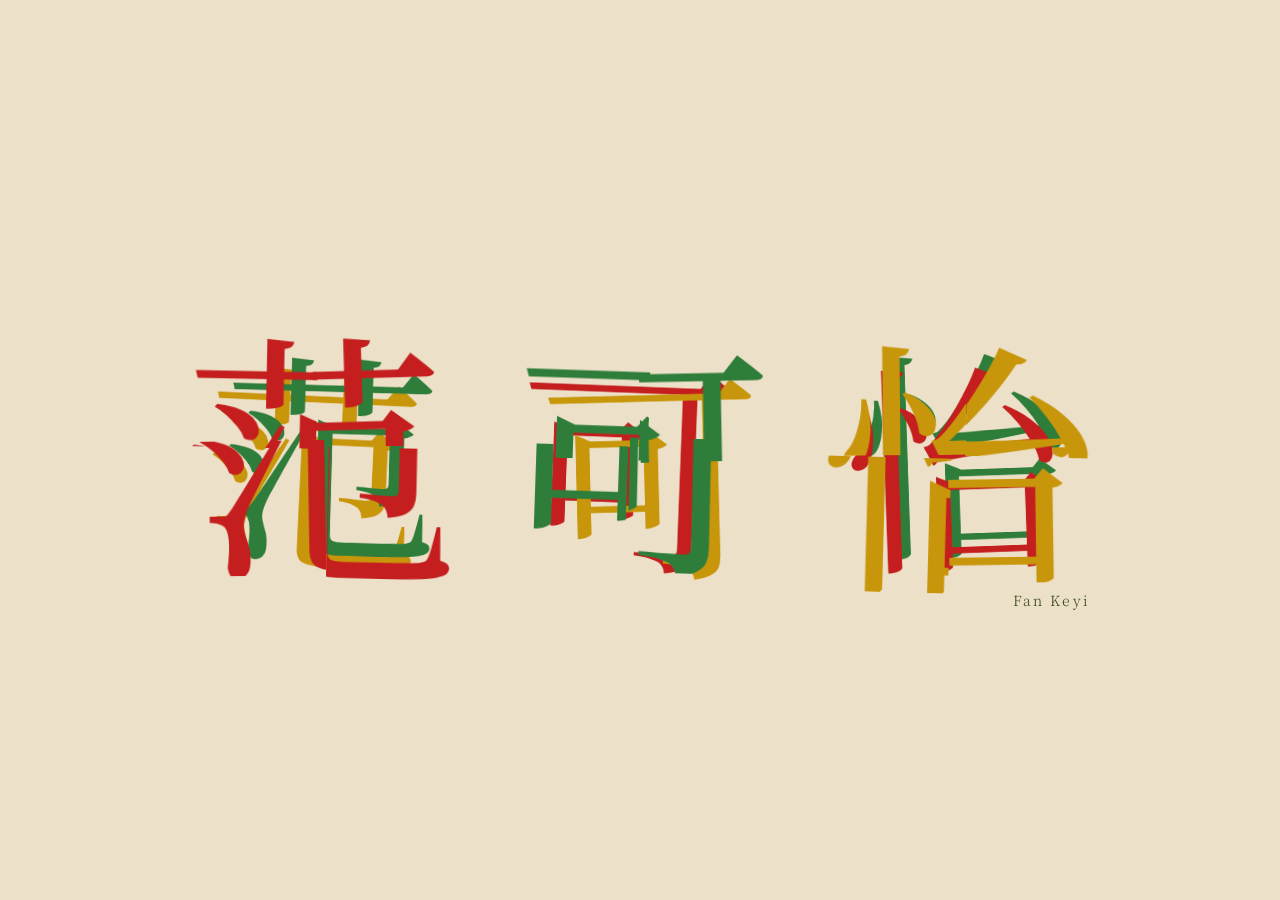
==== index.html @ 575cd7f1 "initial commit" ====
<!DOCTYPE html>
<html lang="en">
<head>
    <meta charset="UTF-8">
    <meta name="viewport" content="width=device-width, initial-scale=1.0">
    <title>Keyi</title>
    <style>
        @import url('https://fonts.googleapis.com/css2?family=Noto+Serif+SC:wght@300;400&display=swap');
        *, *::before, *::after { box-sizing: border-box; margin: 0; padding: 0; }
        html, body { width: 100%; height: 100%; }

        body {
            background-color: #EDE0C8;
            display: flex;
            align-items: center;
            justify-content: center;
            overflow: hidden;
            cursor: pointer;
            font-family: 'Noto Serif SC', serif;
        }

        /* Shrink-wraps around the chars so byline can anchor to its corner */
        .chars-wrap {
            position: relative;
            display: inline-block;
        }

        .chars {
            display: flex;
            align-items: center;
            gap: clamp(14px, 3.5vw, 52px);
        }

        /* Each character group stacks all layers in the same cell */
        .char-group {
            display: grid;
            user-select: none;
        }
        .char-group > span {
            grid-area: 1 / 1;
            font-size: clamp(100px, 22vw, 270px);
            font-weight: 400;
            line-height: 1;
            display: block;
            will-change: transform;
        }

        /* Fragment colours (each quadrant shows one quarter via clip-path) */
        .g0 .frag { color: #C41E1E; }
        .g1 .frag { color: #2E7D3A; }
        .g2 .frag { color: #C8960A; }

        .frag.tl { clip-path: inset(0 50% 50% 0); }
        .frag.tr { clip-path: inset(0 0   50% 50%); }
        .frag.bl { clip-path: inset(50% 50% 0 0); }
        .frag.br { clip-path: inset(50% 0   0 50%); }

        /* Echo layers — sibling colours bleed through */
        .g0 .e1 { color: #2E7D3A; opacity: 0.32; }
        .g0 .e2 { color: #C8960A; opacity: 0.24; }
        .g1 .e1 { color: #C8960A; opacity: 0.32; }
        .g1 .e2 { color: #C41E1E; opacity: 0.24; }
        .g2 .e1 { color: #C41E1E; opacity: 0.32; }
        .g2 .e2 { color: #2E7D3A; opacity: 0.24; }

        /* "Fan Keyi" anchored to the bottom-right corner of the chars block */
        .byline {
            position: absolute;
            right: 0;
            bottom: 0;
            transform: translateY(calc(100% + 5px));
            font-weight: 300;
            font-size: clamp(10px, 1.1vw, 14px);
            letter-spacing: 0.15em;
            color: #3D4E22;
            white-space: nowrap;
        }
    </style>
</head>
<body>
    <div class="chars-wrap">
        <div class="chars">
            <div class="char-group g0">
                <span class="e2"></span>
                <span class="e1"></span>
                <span class="frag tl"></span>
                <span class="frag tr"></span>
                <span class="frag bl"></span>
                <span class="frag br"></span>
            </div>
            <div class="char-group g1">
                <span class="e2"></span>
                <span class="e1"></span>
                <span class="frag tl"></span>
                <span class="frag tr"></span>
                <span class="frag bl"></span>
                <span class="frag br"></span>
            </div>
            <div class="char-group g2">
                <span class="e2"></span>
                <span class="e1"></span>
                <span class="frag tl"></span>
                <span class="frag tr"></span>
                <span class="frag bl"></span>
                <span class="frag br"></span>
            </div>
        </div>
        <p class="byline">Fan Keyi</p>
    </div>

    <script src="https://cdnjs.cloudflare.com/ajax/libs/gsap/3.12.5/gsap.min.js"></script>
    <script>
        const CHARS = ['范', '可', '怡'];
        document.querySelectorAll('.char-group').forEach((g, i) => {
            g.querySelectorAll('span').forEach(s => s.textContent = CHARS[i]);
        });

        // ── Layer registry ───────────────────────────────────────────────────
        // Each entry: position state + how to animate (idle + mouse)
        //   dx/dy: the quadrant's "home direction" (±1) so frags pull apart organically
        const LAYER_DEFS = [
            // Echoes — whole character, different sibling color, slow & wide
            { cls: 'e2',  strength: 2.4, lerpF: 0.055, rotMul:  2.0, ax: 22, ay: 16, ar: 4.0, fs: 1.3, dx: 0, dy: 0 },
            { cls: 'e1',  strength: 1.6, lerpF: 0.080, rotMul:  1.3, ax: 14, ay: 20, ar: 2.5, fs: 0.9, dx: 0, dy: 0 },
            // Fragments — clipped quadrants, each biased to drift toward its corner
            { cls: 'tl',  strength: 0.9, lerpF: 0.130, rotMul: -0.5, ax: 14, ay: 12, ar: 2.2, fs: 1.2, dx: -1, dy: -1 },
            { cls: 'tr',  strength: 1.0, lerpF: 0.115, rotMul:  0.6, ax: 11, ay: 14, ar: 1.9, fs: 0.85, dx:  1, dy: -1 },
            { cls: 'bl',  strength: 1.1, lerpF: 0.125, rotMul:  0.4, ax: 13, ay: 11, ar: 2.4, fs: 1.35, dx: -1, dy:  1 },
            { cls: 'br',  strength: 1.0, lerpF: 0.145, rotMul: -0.7, ax: 12, ay: 13, ar: 1.7, fs: 0.95, dx:  1, dy:  1 },
        ];

        const layers = [];
        document.querySelectorAll('.char-group').forEach((g, gi) => {
            LAYER_DEFS.forEach((def, di) => {
                const el = g.querySelector('.' + def.cls);
                const phase = gi * 1.4 + di * 2.1;
                layers.push({ el, cx: 0, cy: 0, cr: 0, phase, ...def });
            });
        });

        // ── Entrance animation ───────────────────────────────────────────────
        const fragEls = layers.filter(l => ['tl','tr','bl','br'].includes(l.cls)).map(l => l.el);
        const echoEls = layers.filter(l => ['e1','e2'].includes(l.cls)).map(l => l.el);

        gsap.set([...fragEls, ...echoEls], { autoAlpha: 0, scale: 0.82 });
        // Stagger by character: all 4 frags of each char enter together
        [0, 1, 2].forEach(gi => {
            const groupFrags = fragEls.slice(gi * 4, gi * 4 + 4);
            gsap.to(groupFrags, {
                autoAlpha: 1, scale: 1, duration: 1.1, ease: 'expo.out', delay: gi * 0.22
            });
        });
        gsap.to(echoEls, { autoAlpha: 1, duration: 0.9, ease: 'power2.out', delay: 0.8 });

        // ── Motion loop ──────────────────────────────────────────────────────
        let mode = 'idle';
        let mouseNX = 0, mouseNY = 0;
        const MAX_T = 32, MAX_R = 8;
        const BASE_FREQ = 0.0012;

        window.addEventListener('mousemove', e => {
            mode = 'mouse';
            mouseNX = (e.clientX / window.innerWidth  - 0.5) * 2;
            mouseNY = (e.clientY / window.innerHeight - 0.5) * 2;
        });

        (function tick() {
            const t = Date.now();
            layers.forEach(l => {
                let tx, ty, tr;

                if (mode === 'idle') {
                    const f = BASE_FREQ * l.fs;
                    // Fragments drift toward their quadrant corner; echoes drift freely
                    tx = Math.sin(t * f       + l.phase) * l.ax * (l.dx || 1);
                    ty = Math.cos(t * f * 0.8 + l.phase) * l.ay * (l.dy || 1);
                    tr = Math.sin(t * f * 0.6 + l.phase) * l.ar;
                } else {
                    tx = mouseNX * MAX_T * l.strength;
                    ty = mouseNY * MAX_T * l.strength;
                    tr = mouseNX * MAX_R * l.rotMul;
                    // Extra corner-bias for fragments on mouse move
                    if (l.dx) {
                        tx += mouseNX * 10 * l.dx;
                        ty += mouseNY * 10 * l.dy;
                    }
                }

                l.cx += (tx - l.cx) * l.lerpF;
                l.cy += (ty - l.cy) * l.lerpF;
                l.cr += (tr - l.cr) * l.lerpF;
                gsap.set(l.el, { x: l.cx, y: l.cy, rotation: l.cr });
            });
            requestAnimationFrame(tick);
        })();

        // ── Exit on click ────────────────────────────────────────────────────
        let exiting = false;
        document.body.addEventListener('click', () => {
            if (exiting) return;
            exiting = true;
            gsap.to(document.body, {
                autoAlpha: 0, duration: 0.6, ease: 'expo.inOut',
                onComplete: () => { window.location.href = 'homepage.html'; }
            });
        });

        // ── Preload homepage images into browser cache ────────────────────────
        import('./js/artworks.js').then(({ ARTWORKS }) => {
            function encodePath(path) {
                return path.split('/').map(encodeURIComponent).join('/');
            }
            ARTWORKS.forEach(aw => {
                const img = new Image();
                img.src = encodePath(aw.img);
            });
        });
    </script>
</body>
</html>
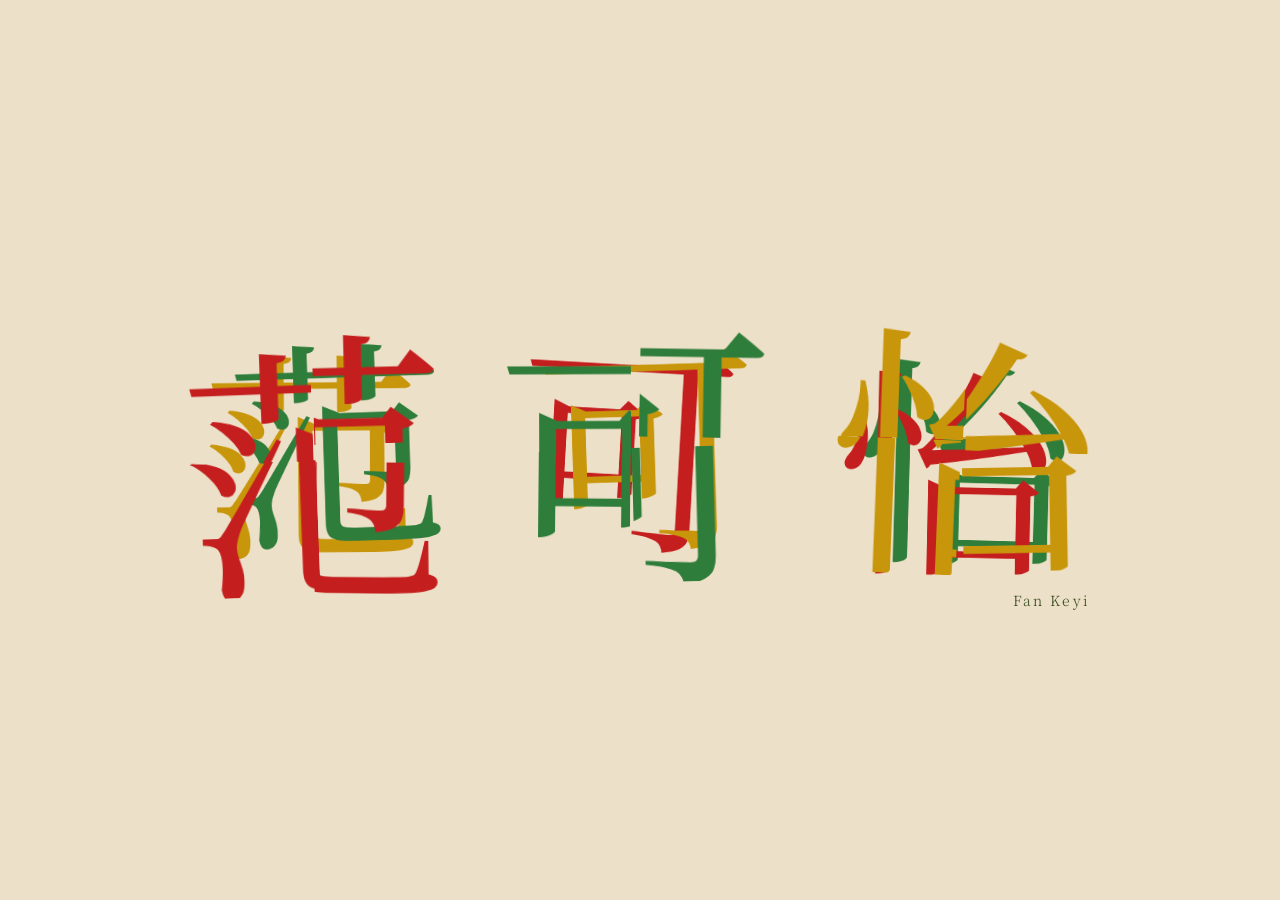
==== commit ff4204b1: "Full responsive polish pass Nav: - Add hamburger button to all pages; fullscreen overlay on mobile (" ====
--- a/index.html
+++ b/index.html
@@ -164,6 +164,16 @@
             mouseNY = (e.clientY / window.innerHeight - 0.5) * 2;
         });
 
+        window.addEventListener('touchmove', e => {
+            mode = 'mouse';
+            mouseNX = (e.touches[0].clientX / window.innerWidth  - 0.5) * 2;
+            mouseNY = (e.touches[0].clientY / window.innerHeight - 0.5) * 2;
+        }, { passive: true });
+
+        window.addEventListener('touchend', () => {
+            mode = 'idle';
+        }, { passive: true });
+
         (function tick() {
             const t = Date.now();
             layers.forEach(l => {
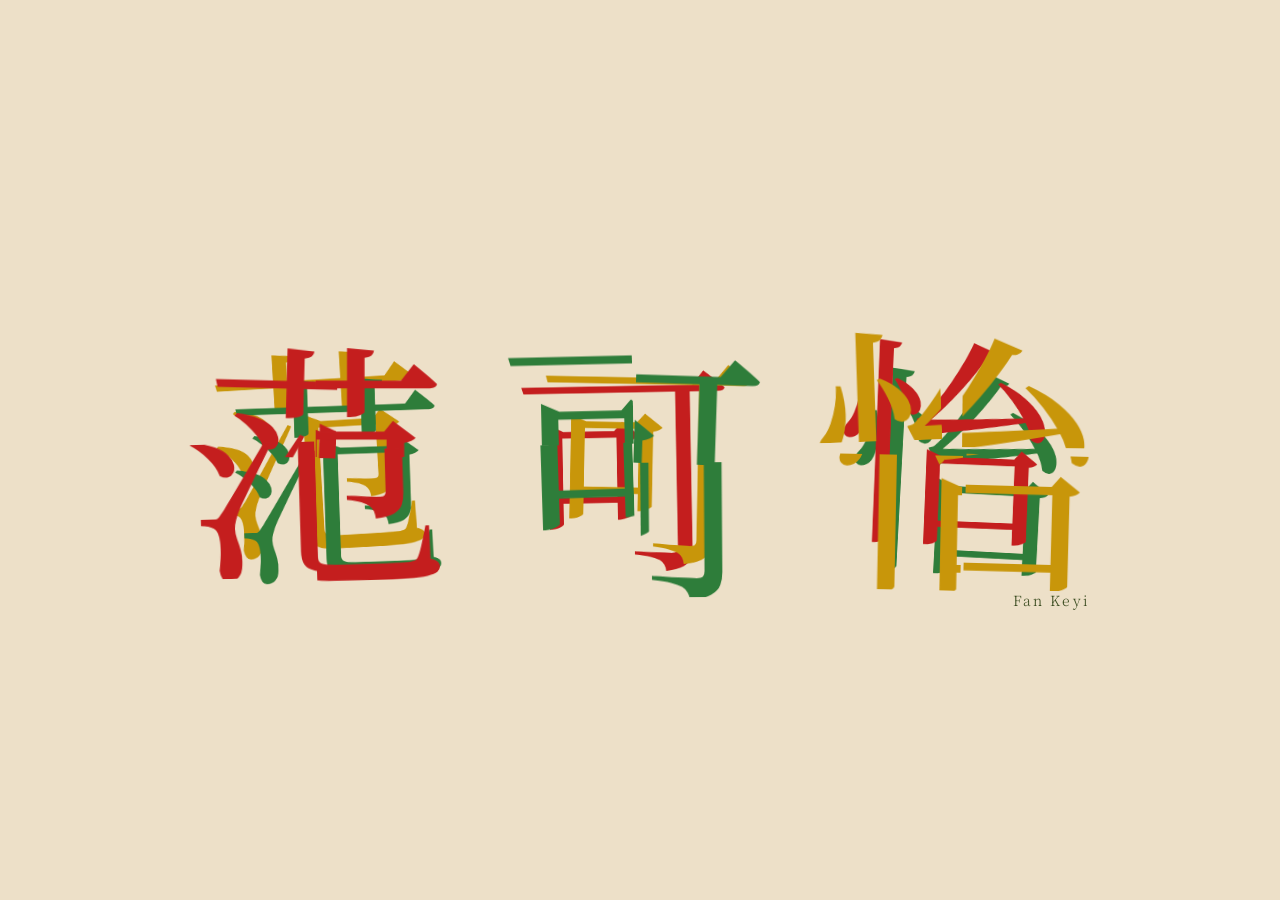
==== commit fbde297e: "Perf + font loading: preconnect hints, preload LCP image, webp refs - Add <link rel="preconnect"> fo" ====
--- a/index.html
+++ b/index.html
@@ -4,8 +4,10 @@
     <meta charset="UTF-8">
     <meta name="viewport" content="width=device-width, initial-scale=1.0">
     <title>Keyi</title>
+    <link rel="preconnect" href="https://fonts.googleapis.com">
+    <link rel="preconnect" href="https://fonts.gstatic.com" crossorigin>
+    <link rel="stylesheet" href="https://fonts.googleapis.com/css2?family=Noto+Serif+SC:wght@300;400&display=swap">
     <style>
-        @import url('https://fonts.googleapis.com/css2?family=Noto+Serif+SC:wght@300;400&display=swap');
         *, *::before, *::after { box-sizing: border-box; margin: 0; padding: 0; }
         html, body { width: 100%; height: 100%; }
 
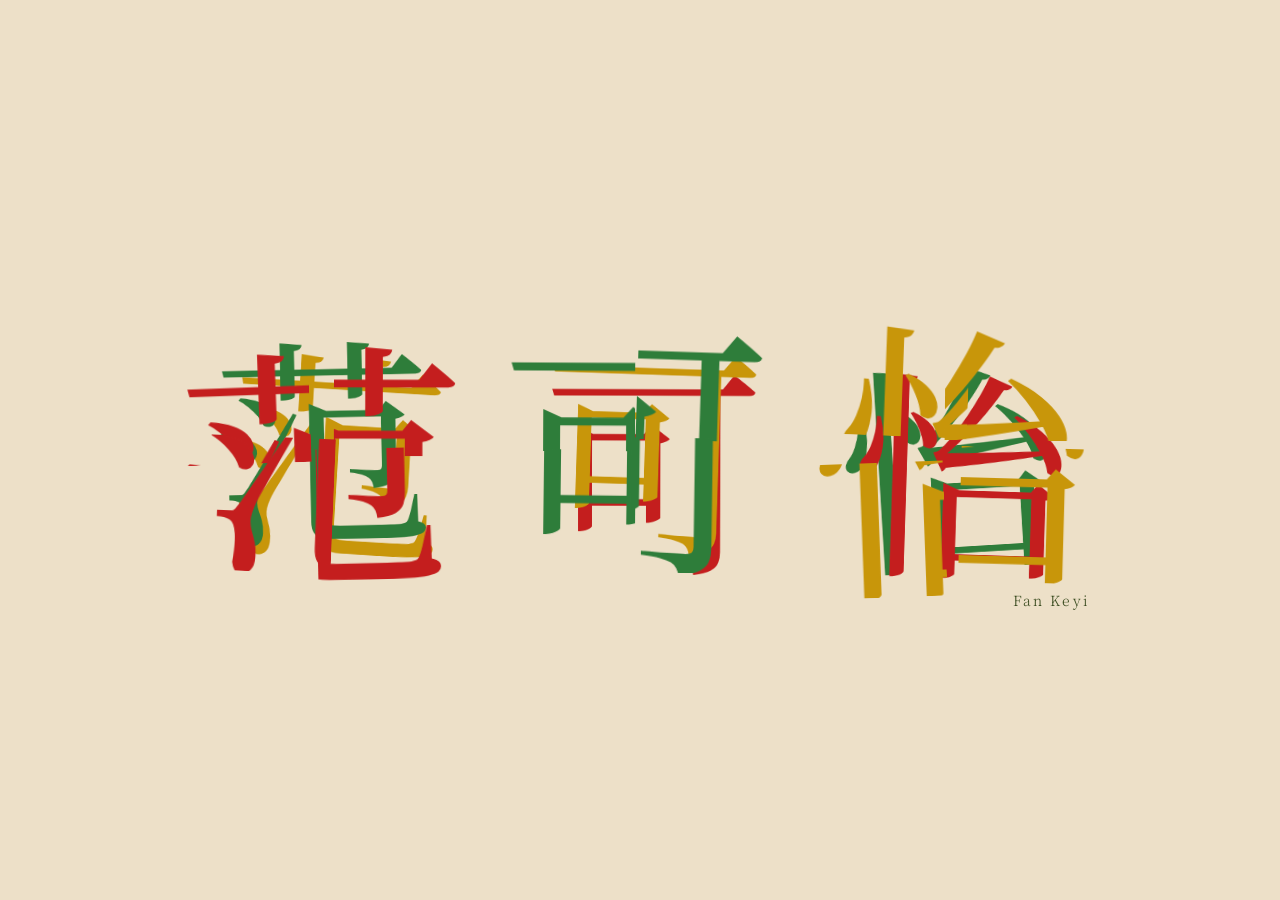
==== commit a8f56515: "refactor(phase-B): real loading orchestration, font preload, webp gallery Homepage: replace fake 4s " ====
--- a/index.html
+++ b/index.html
@@ -6,6 +6,7 @@
     <title>Keyi</title>
     <link rel="preconnect" href="https://fonts.googleapis.com">
     <link rel="preconnect" href="https://fonts.gstatic.com" crossorigin>
+    <link rel="preload" href="https://fonts.googleapis.com/css2?family=Noto+Serif+SC:wght@300;400&display=swap" as="style">
     <link rel="stylesheet" href="https://fonts.googleapis.com/css2?family=Noto+Serif+SC:wght@300;400&display=swap">
     <style>
         *, *::before, *::after { box-sizing: border-box; margin: 0; padding: 0; }
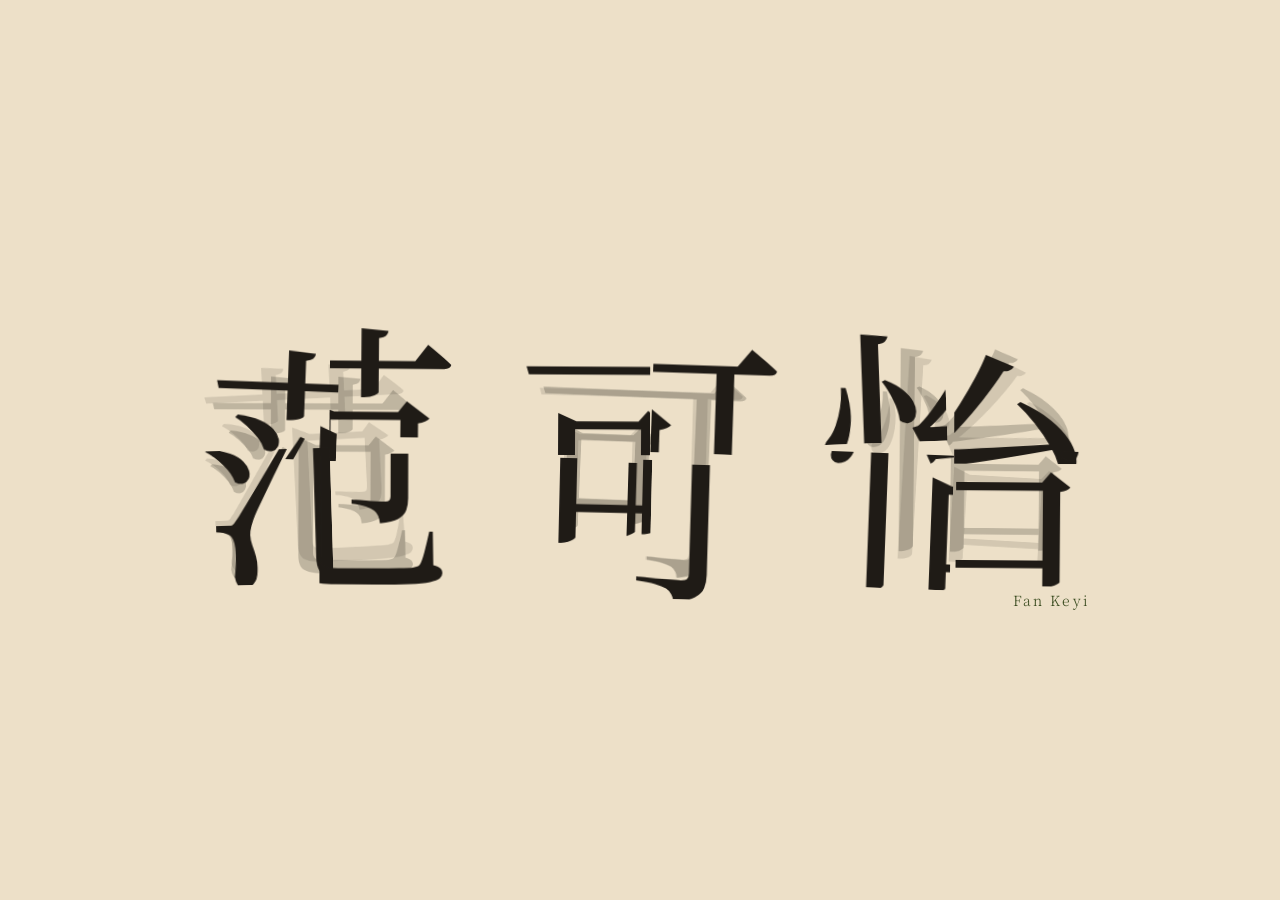
==== commit dd4c3e1b: "refactor(phase-D): single-color charcoal splash Replace the red/green/gold 3-colour splash with a si" ====
--- a/index.html
+++ b/index.html
@@ -9,6 +9,12 @@
     <link rel="preload" href="https://fonts.googleapis.com/css2?family=Noto+Serif+SC:wght@300;400&display=swap" as="style">
     <link rel="stylesheet" href="https://fonts.googleapis.com/css2?family=Noto+Serif+SC:wght@300;400&display=swap">
     <style>
+        :root {
+            --ink: #1F1B16;
+            --ink-echo-1: rgba(31, 27, 22, 0.22);
+            --ink-echo-2: rgba(31, 27, 22, 0.12);
+        }
+
         *, *::before, *::after { box-sizing: border-box; margin: 0; padding: 0; }
         html, body { width: 100%; height: 100%; }
 
@@ -48,23 +54,17 @@
             will-change: transform;
         }
 
-        /* Fragment colours (each quadrant shows one quarter via clip-path) */
-        .g0 .frag { color: #C41E1E; }
-        .g1 .frag { color: #2E7D3A; }
-        .g2 .frag { color: #C8960A; }
+        /* Fragment colour (each quadrant shows one quarter via clip-path) */
+        .char-group .frag { color: var(--ink); }
 
         .frag.tl { clip-path: inset(0 50% 50% 0); }
         .frag.tr { clip-path: inset(0 0   50% 50%); }
         .frag.bl { clip-path: inset(50% 50% 0 0); }
         .frag.br { clip-path: inset(50% 0   0 50%); }
 
-        /* Echo layers — sibling colours bleed through */
-        .g0 .e1 { color: #2E7D3A; opacity: 0.32; }
-        .g0 .e2 { color: #C8960A; opacity: 0.24; }
-        .g1 .e1 { color: #C8960A; opacity: 0.32; }
-        .g1 .e2 { color: #C41E1E; opacity: 0.24; }
-        .g2 .e1 { color: #C41E1E; opacity: 0.32; }
-        .g2 .e2 { color: #2E7D3A; opacity: 0.24; }
+        /* Echo layers — translucent charcoal ghosts behind the fragments */
+        .char-group .e1 { color: var(--ink-echo-1); }
+        .char-group .e2 { color: var(--ink-echo-2); }
 
         /* "Fan Keyi" anchored to the bottom-right corner of the chars block */
         .byline {
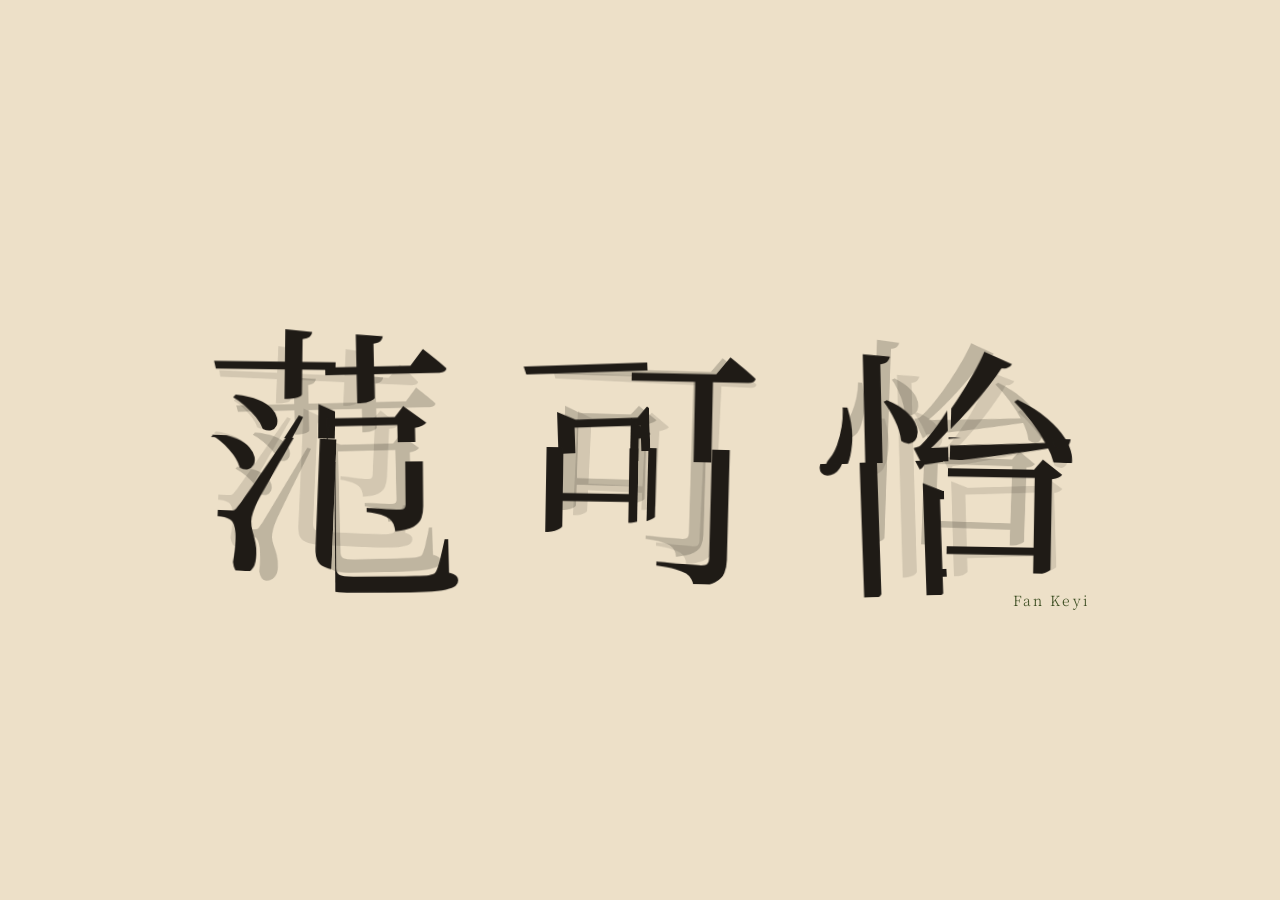
==== commit df837cf5: "refactor(phase-E): a11y + perf polish Containment + rendering:   contain:layout paint on .works-item" ====
--- a/index.html
+++ b/index.html
@@ -4,6 +4,7 @@
     <meta charset="UTF-8">
     <meta name="viewport" content="width=device-width, initial-scale=1.0">
     <title>Keyi</title>
+    <link rel="icon" type="image/svg+xml" href="data:image/svg+xml,<svg xmlns='http://www.w3.org/2000/svg' viewBox='0 0 32 32'><rect width='32' height='32' rx='6' fill='%233D4E22'/></svg>">
     <link rel="preconnect" href="https://fonts.googleapis.com">
     <link rel="preconnect" href="https://fonts.gstatic.com" crossorigin>
     <link rel="preload" href="https://fonts.googleapis.com/css2?family=Noto+Serif+SC:wght@300;400&display=swap" as="style">
@@ -44,6 +45,7 @@
         .char-group {
             display: grid;
             user-select: none;
+            contain: layout;
         }
         .char-group > span {
             grid-area: 1 / 1;
